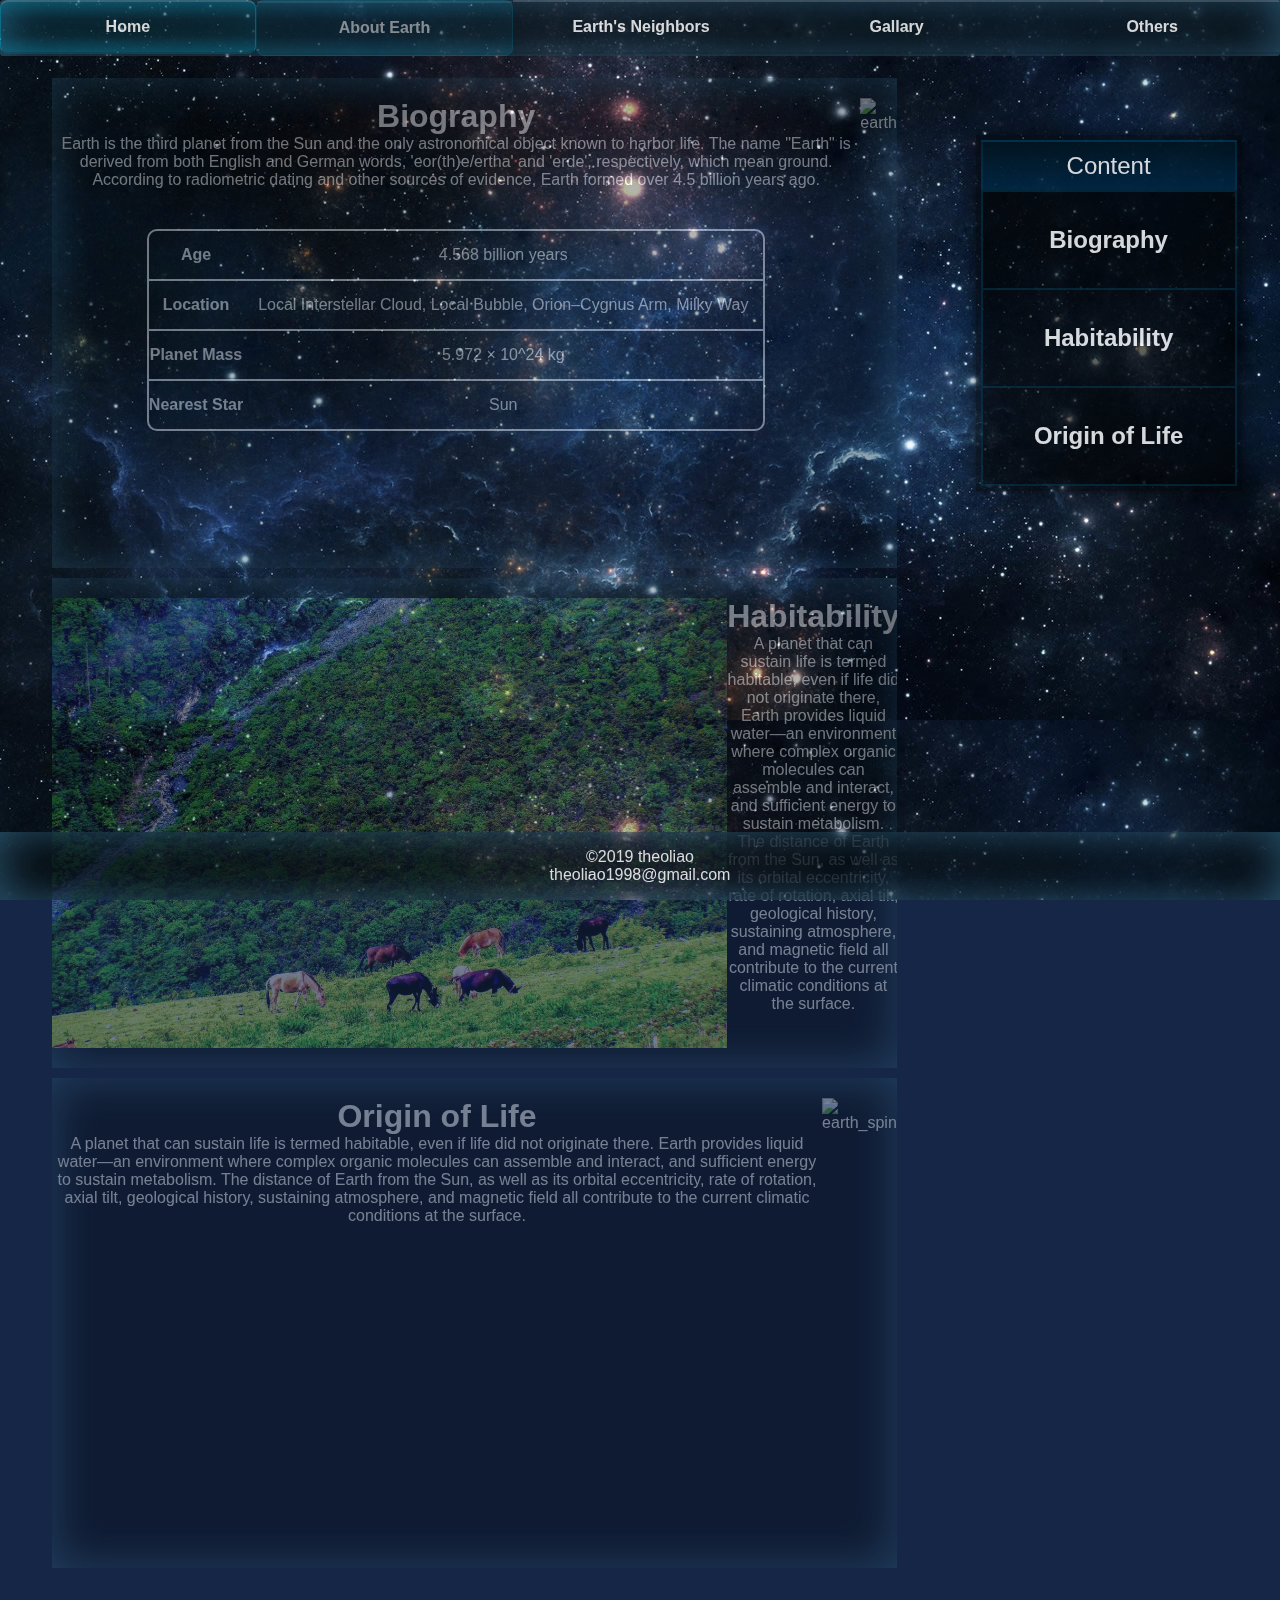
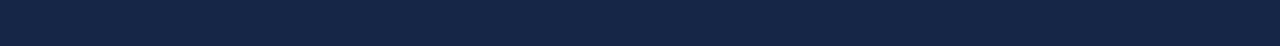
==== about.html @ d1af059e "update" ====
<!DOCTYPE html>
<html lang="en" dir="ltr">
  <head>
    <meta charset="utf-8">
    <meta name="viewport" content="width=device-width, initial-scale=1.0">
    <link rel="apple-touch-icon" sizes="180x180" href="favicon/apple-touch-icon.png">
    <link rel="icon" type="image/png" sizes="32x32" href="favicon/favicon-32x32.png">
    <link rel="icon" type="image/png" sizes="16x16" href="favicon/favicon-16x16.png">
    <link rel="manifest" href="favicon/site.webmanifest">
    <link rel="stylesheet" type="text/css" href="css/html5reset.css">
    <link rel="stylesheet" type="text/css" href="css/background.css">
    <link rel="stylesheet" type="text/css" href="css/scrollbar.css">
    <link rel="stylesheet" type="text/css" href="css/style.css"> 
    <link rel="stylesheet" type="text/css" href="css/table.css">
    <title>Earth - About</title>
  </head>
  <body>
    <div class="skip"><a href="#main">Skip to Main Content</a></div>
    <nav>

      <ul class="navigation">
        <li><a class="page" href="index.html">Home</a></li>
        <li class="here"><a class="page" href="about.html">About Earth</a></li>
        <li><a class="page" href="neighbors.html">Earth's Neighbors</a></li>
        <li><a class="page" href="gallary.html">Gallary</a></li>
        <li><a class="page" href="others.html">Others</a></li>
      </ul>
    </nav>

    <div class="occupy"></div>

    <div class="gridcontainer" id="main">
      <div class="flexcontainer">
        <div class='text box flexcontainer' tabindex="0" id="P1">
              <div>
                <h1>Biography</h1>
                <p>Earth is the third planet from the Sun and the only astronomical object known to harbor life. 
                  The name "Earth" is derived from both English and German words, 'eor(th)e/ertha' and 'erde', 
                  respectively, which mean ground. According to radiometric dating and other sources of evidence,
                   Earth formed over 4.5 billion years ago.
                </p>
                <table>
                  <tbody>
                    <tr>
                        <th scope="row" class="rowhead first">Age</th>
                        <td class="first">4.568 billion years</td>
                    </tr>
                    <tr>
                        <th scope="row" class="rowhead">Location</th>
                        <td>Local Interstellar Cloud, Local Bubble, Orion–Cygnus Arm, Milky Way</td>
                    </tr>
                    <tr>
                        <th scope="row" class="rowhead">Planet Mass</th>
                        <td>5.972 × 10^24 kg </td>
                    </tr>
                    <tr>
                        <th scope="row" class="rowhead">Nearest Star</th>
                        <td>Sun </td>
                    </tr>
                  </tbody>
                </table>
              </div>
              <img src="images/about/earth.jpg" alt="earth">
        </div>
        <div class='text box flexcontainer' tabindex="0" id="P2">
            <img src="images/about/habitability.jpg" alt="habitability">
            <div>
                <h1>Habitability</h1>
                <p>A planet that can sustain life is termed habitable, even if life did not originate there. Earth provides liquid water—an environment where complex organic molecules can assemble and interact, and sufficient energy to sustain metabolism. The distance of Earth from the Sun, as well as its orbital eccentricity, rate of rotation, axial tilt, geological history, sustaining atmosphere, and magnetic field all contribute to the current climatic conditions at the surface.
                </p>
            </div>  
        </div>
        <div class='text box flexcontainer' tabindex="0" id="P3">
            <div>
                <h1>Origin of Life</h1>
                <p>A planet that can sustain life is termed habitable, even if life did not originate there. Earth provides liquid water—an environment where complex organic molecules can assemble and interact, and sufficient energy to sustain metabolism. The distance of Earth from the Sun, as well as its orbital eccentricity, rate of rotation, axial tilt, geological history, sustaining atmosphere, and magnetic field all contribute to the current climatic conditions at the surface.
                </p>
            </div>  
            <img src="images/about/earth_spin.gif" alt="earth_spin">
        </div>
      </div>

        <div class='contenttabel'>
	         <div class='contenttabel-head'>Content</div>
	          <a href="#P1" class='contenttabel-body'>Biography</a>
            <a href="#P2" class='contenttabel-body'>Habitability</a>
            <a href="#P3" class='contenttabel-body'>Origin of Life</a>
        </div>

    </div>

    <div class="occupy"></div>

    <footer>
      <p class="box">&copy;2019 theoliao <br/>
        theoliao1998@gmail.com</p>
    </footer>

  </body>
  <script type="text/javascript" src="js/jquery.min.js"></script>
  <script type="text/javascript" src="js/custom.js"></script>
</html>
---- css/background.css ----
html{
    scroll-behavior: smooth;
    background: #162647; 
    background-image: url('[data-uri]');
    background-repeat: repeat;
    background-attachment:fixed;
    /* background-size: cover; */
}
---- css/scrollbar.css ----
::-webkit-scrollbar {
    display: none;
}

html{
-ms-overflow-style: none;
scrollbar-width: none;
}
---- css/style.css ----
body{
    font-family: 'Quicksand', sans-serif;
    /* background-image: url("../images/universe.jpg");
    background-repeat: repeat;
    background-attachment:fixed; */
    line-height: normal;
    /* position: fixed; */
     /* width: 100vw; */
    /* margin-left:1vw; */
    /* margin-right:8vw; */
}



.navigation {

  display: flex;
  justify-content: center;
  box-shadow: 0 0 3rem rgba(100,200,255,.5) inset;
	background: rgba(0,0,0,.7);
  flex-flow:column wrap;
  padding:0;
  border-radius:3px;


  /* position:fixed;
  width: 100%;
  z-index: 10000; */
}

.here {
  border-radius: .5rem;
	border: 1px solid rgba(0,180,220,0.3);
	background: linear-gradient(180deg,rgba(0,180,220,0.3),rgba(0,180,220,0.1),rgba(0,180,220,0.1),rgba(0,180,220,0.3));
  box-shadow: 0 0 2rem rgba(0,180,220,.1) inset;
  opacity: 0.6;
}

a {
  display: block;
  padding: 1em;
  border: 10px;
  color: white;
  font-weight: bold;
  text-decoration: none;

  /* text-align:center; */
  border-top:2px solid rgba(255,255,255,.2);
  border-bottom:2px solid rgba(0,0,0,.1);
}

.skip > a{
  left: 0;
  padding: 6px;
  position: absolute;
  top: -8vh;
  height: 5vh;
  font-size: 200%;
  -webkit-transition: top 1s ease-out;
  transition: top 1s ease-out;
  z-index: 100000;
}

.skip > a:focus{
  top: 0px;
  background: rgba(0,0,0,.7);
}

ul,
li {
  list-style: none;
  text-align:center;
}

li {
  flex: 1;
}

h1{
  font-size: 200%;
}

h1,p{
  text-align:center;
}

img{
  height: 50vh;
}

.occupy{
    display: none;
}

.box{
	/* height: 20rem; width: 40rem;  */
  color:white; padding: 1rem;
	box-shadow: 0 0 3rem rgba(100,200,255,.5) inset;
	background: rgba(0,0,0,.7);
}

.contenttabel{
	display: none;
  flex-direction: column;
	/* height: 60vh; */
  width: 20vw;
	box-shadow: 0 0 1rem rgba(0,0,0,.7);
  background: rgba(0,0,0,.5);
  color: white;
  text-align: center;
  font-size: 1.5rem;
}
.contenttabel-head{
	/* flex: 0 0 3rem;  */
  /* rgba(255,255,255,.8); */
  line-height: 3rem;
  background-color: black;
	background: linear-gradient(rgb(0,20,30), rgb(0,40,70));
	border: 2px solid rgba(0,90,120,.3);

}
.contenttabel-body{
  display: block;
  padding: 1em;
  border: 10px;
  color: white;
  font-weight: bold;
  text-decoration: none;

  /* text-align:center; */
  border-top:2px solid rgba(255,255,255,.2);
  border-bottom:2px solid rgba(0,0,0,.1);

  flex: 1 1 auto;
  line-height: 3rem;
	background: rgba(0,0,0,.5);
	border: 2px solid rgba(0,90,120,.4);
	border-top:none;
  /* justify-content: center; */
}

.contenttabel-body:hover,
.contenttabel-body:focus,
a:hover,
a:focus,
a:active {
  outline: 0;
  border-radius: .5rem;
  text-decoration: none;
  color: white;
	border: 1px solid rgba(0,180,220,0.5);
	background: linear-gradient(180deg,rgba(0,180,220,0.3),rgba(0,180,220,0.1),rgba(0,180,220,0.1),rgba(0,180,220,0.3));
	box-shadow: 0 0 2rem rgba(0,180,220,.1) inset;
}

.panel:hover{
	filter:brightness(1.2)
}

.gridcontainer{
  display: grid;
  grid-template-columns: 3fr 1fr;
  grid-column-gap: 15px;
  width: auto;
  transition: all 0.2s;
}

.flexcontainer{
  grid-column: 1/3;
  display: flex;
  flex-direction: column;
  /* height: 200vh; */
  justify-content: space-between;
  padding:5px;
  transition: all 0.5s ease-in-out;
  -webkit-transition: all 0.5s ease-in-out;
}




.text{
  padding: 20px 0;
  width: 90%;
  align-self: center;
  height: 110%;
  transition: all 0.5s ease-in-out;
  -webkit-transition: all 0.5s ease;
  margin: 5px;
  overflow: hidden;
  opacity: 0.5;
  /* width: 100%;
  height: 60%; */
}

.focused,
.text:focus,
.text:hover{
  box-shadow:  0 0 5rem rgb(0,110,150);
  /* height: 60vh; */
  border: 20px solid transparent;
	border-image: url(../images/border.png) 5%;
  transition: all 0.5s ease-in-out;
  -webkit-transition: all 0.5s ease-in-out;
  opacity: 1;
  height: 100%;
  overflow: hidden;
  /* z-index: 999; */
}

.overview {
  margin: 0 auto;

  width: 100%;
  height: 0;
  padding-bottom: 30%;
  background-image: url(../images/neighbors/overview.jpg);
  background-size: cover;
  background-position: 50% 0;

}

.reference{
  font-size: 150%;
  text-align: left;
}

cite { 
  font-family:"Times New Roman", Times, serif;
  font-style: italic;
}

footer{
  min-height: 60px;
  text-align: center;
  /* position: fixed; */
  width: 100%;
  bottom: 0;
}

footer p{
    color: white;
}

.out{
  transform: translateX(-100%);
}

@media all and (min-width:500px){
  .navigation{
    flex-flow: row wrap;
    /* justify-content:space-around; */
  }
}
@media all and (min-width:1000px){
  /* .text > .flexcontainer > .div{
    width:30%;
  } */
  .navigation{
    flex-flow: row wrap;
    position:fixed;
    width: 100%;
    z-index: 10000;
    /*
    flex-flow:column wrap;
    padding:0;
    border-radius:3px; */
  }
  .navigation a{
    text-align:center;
    border-top:2px solid rgba(255,255,255,.2);
    border-bottom:2px solid rgba(0,0,0,.1);
  }

  .occupy{
      display: block;
  }

  .flexcontainer{
    grid-column: 1/2;
  }

  .flexcontainer > .flexcontainer{
    flex-direction: row;
  }

  .contenttabel{
    display: flex;
    grid-column: 2/3;
    /* height: 200vh; */
    padding:5px;
    position: fixed;
    right:3vw;
    top:15vh;
  }



  footer{
    position: fixed;
  }
}

@media screen and (prefers-reduced-motion: reduce){
  html{
      scroll-behavior: auto; /* Removes scroll animation */
  }

  .skip a{
    -webkit-transition: none; /* Your code here - set to default setting */
    transition: none; /* Your code here - set to default setting */
  }

  .skip a:focus{
    top:0;
  }
}
---- css/table.css ----
table{
    border: 2px solid white !important;
    border-collapse: separate;
    border-radius: 10px;
    margin: 5% auto;
}

.rowhead{
    border-top: 2px solid white;
}

td{
    text-align: center;
    border-top: 2px solid white;
    padding: 15px;
}

.first{
    border-top: none;
}
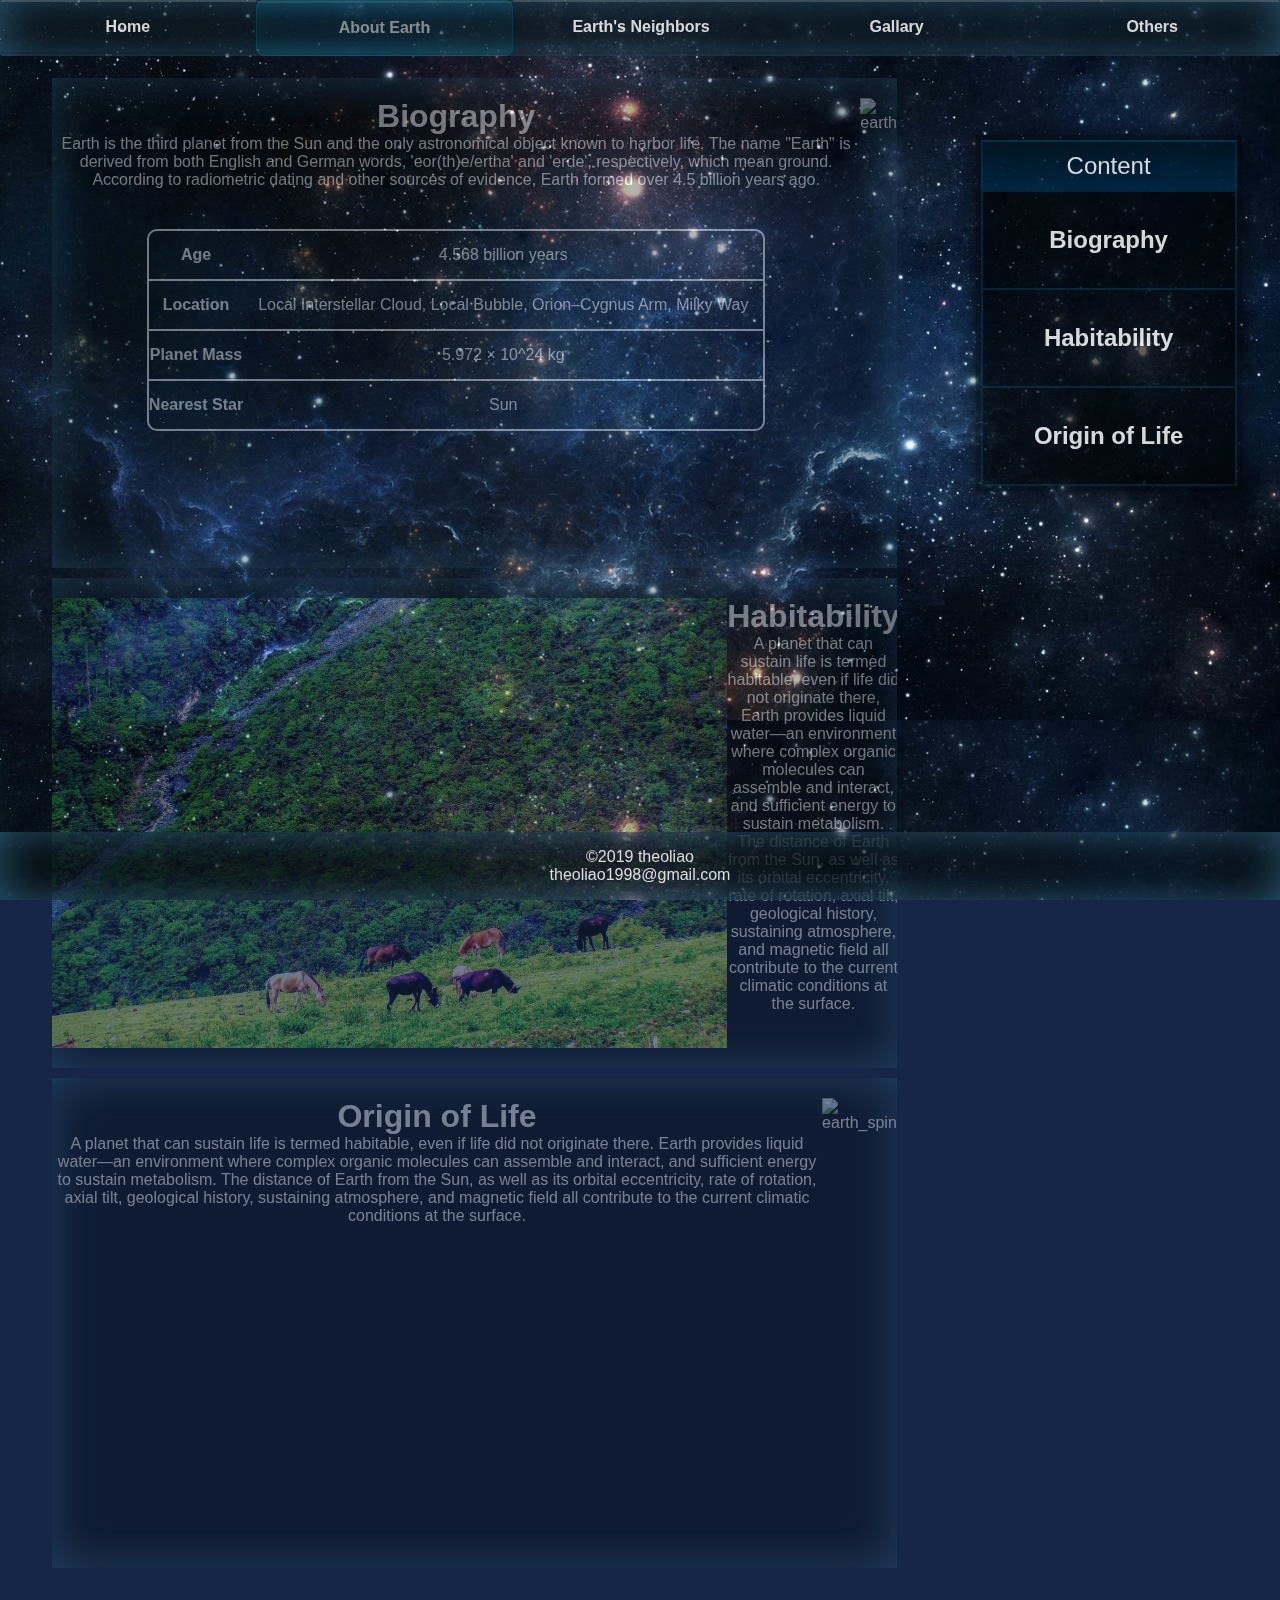
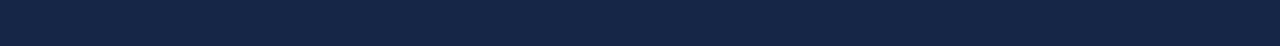
==== commit 4c5abace: "add Google Analytics" ====
--- a/about.html
+++ b/about.html
@@ -13,6 +13,14 @@
     <link rel="stylesheet" type="text/css" href="css/style.css"> 
     <link rel="stylesheet" type="text/css" href="css/table.css">
     <title>Earth - About</title>
+    <!-- Global site tag (gtag.js) - Google Analytics -->
+    <script async src="https://www.googletagmanager.com/gtag/js?id=UA-151638485-1"></script>
+    <script>
+      window.dataLayer = window.dataLayer || [];
+      function gtag(){dataLayer.push(arguments);}
+      gtag('js', new Date());
+      gtag('config', 'UA-151638485-1');
+    </script>
   </head>
   <body>
     <div class="skip"><a href="#main">Skip to Main Content</a></div>
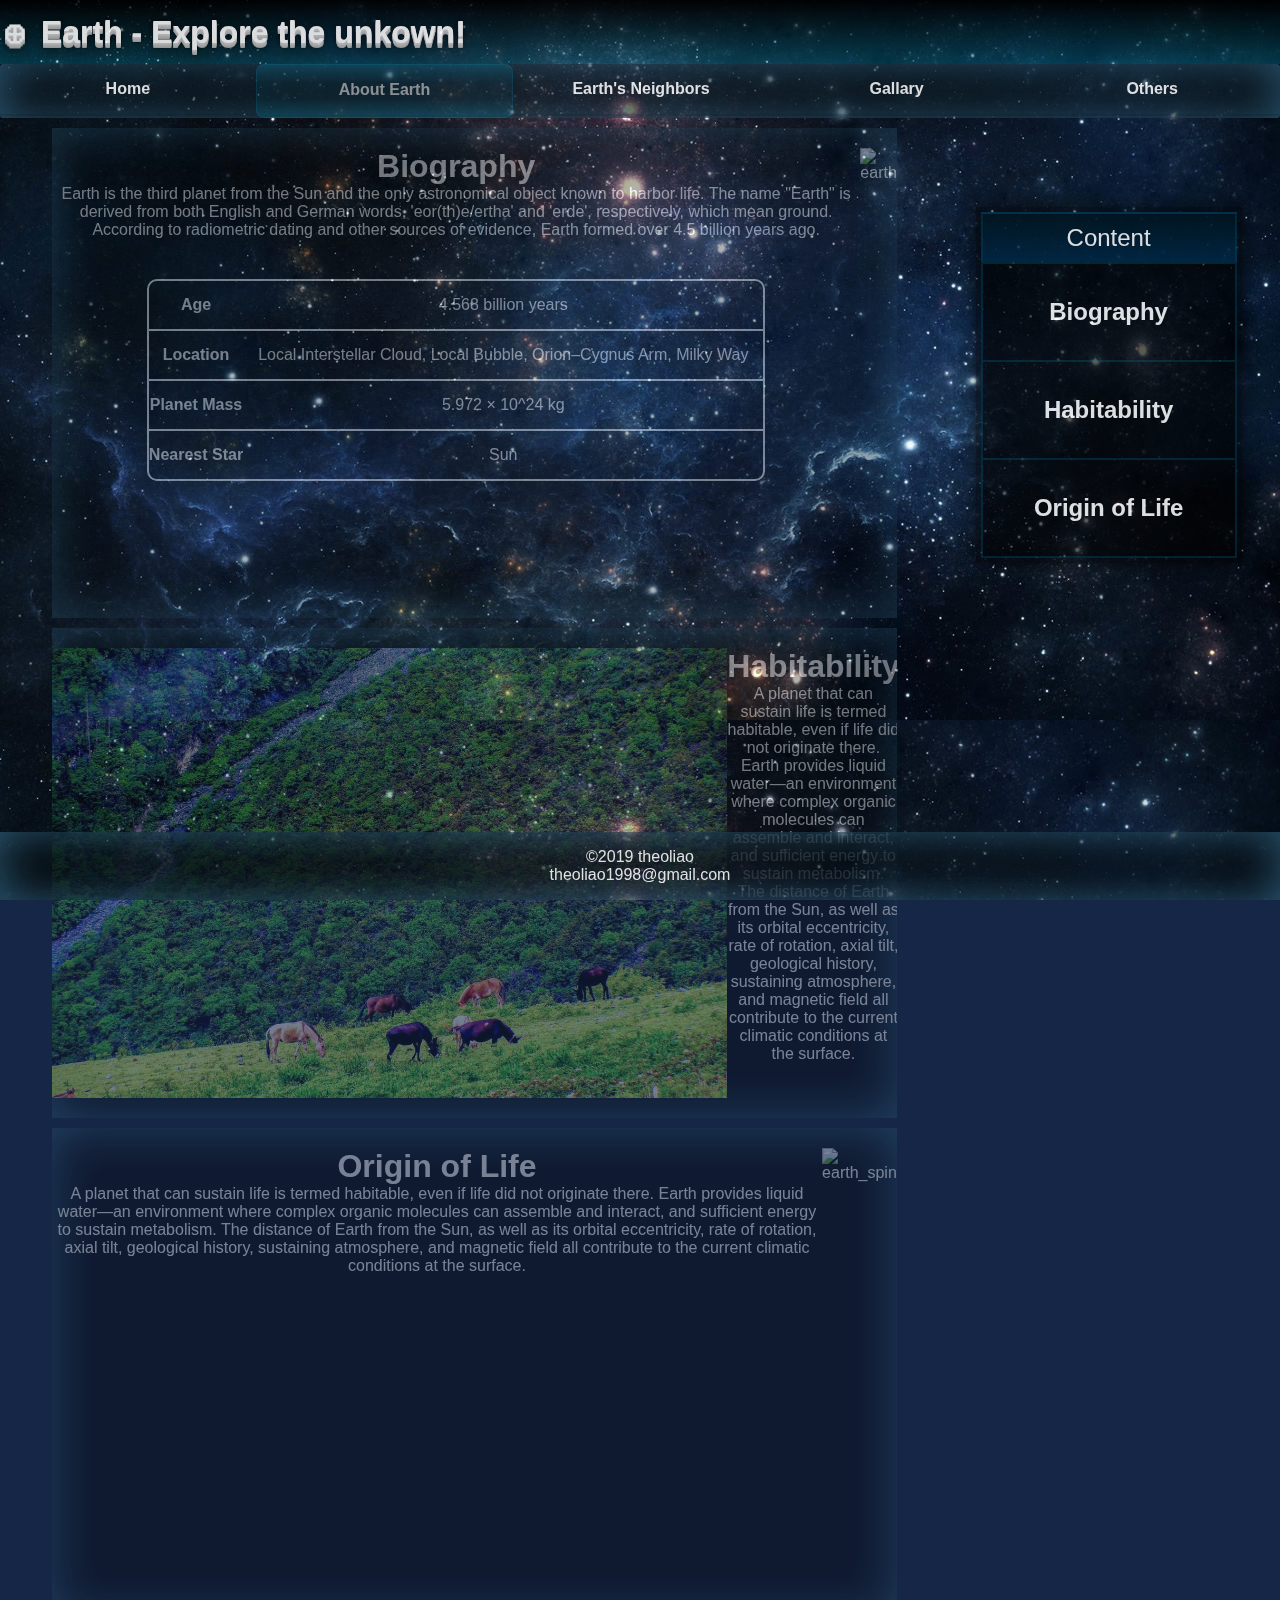
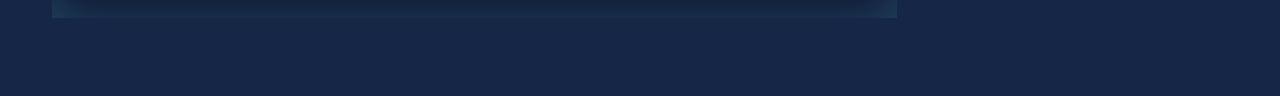
==== commit 154ac0af: "add headers" ====
--- a/about.html
+++ b/about.html
@@ -24,6 +24,7 @@
   </head>
   <body>
     <div class="skip"><a href="#main">Skip to Main Content</a></div>
+    <header class="hit-the-floor">🜨 Earth - Explore the unkown!</header>
     <nav>
 
       <ul class="navigation">
@@ -34,8 +35,6 @@
         <li><a class="page" href="others.html">Others</a></li>
       </ul>
     </nav>
-
-    <div class="occupy"></div>
 
     <div class="gridcontainer" id="main">
       <div class="flexcontainer">
--- a/css/style.css
+++ b/css/style.css
@@ -28,6 +28,40 @@
   z-index: 10000; */
 }
 
+.isFixed{
+  position: fixed;
+}
+
+header{
+  /* font-size: 300%; */
+  color: white;
+  /* line-height: 250%; */
+  background: linear-gradient(180deg,black,rgba(0,180,220,0.3));
+  line-height: 2em;
+}
+
+.hit-the-floor {
+  color: #fff;
+  font-size: 2em;
+  font-weight: bold;
+  font-family: Helvetica;
+  text-shadow: 
+    0 1px 0 #ccc, 
+    0 2px 0 #c9c9c9, 
+    0 3px 0 #bbb, 
+    0 4px 0 #b9b9b9, 
+    0 5px 0 #aaa, 
+    0 6px 1px rgba(0,0,0,.1), 
+    0 0 5px rgba(0,0,0,.1), 
+    0 1px 3px rgba(0,0,0,.3), 
+    0 3px 5px rgba(0,0,0,.2), 
+    0 5px 10px rgba(0,0,0,.25), 
+    0 10px 10px rgba(0,0,0,.2), 
+    0 20px 20px rgba(0,0,0,.15);
+}
+
+
+
 .here {
   border-radius: .5rem;
 	border: 1px solid rgba(0,180,220,0.3);
@@ -36,6 +70,12 @@
   opacity: 0.6;
 }
 
+/* li{
+  display: block;
+  color: white;
+  font-weight: bold;
+} */
+
 a {
   display: block;
   padding: 1em;
@@ -55,10 +95,17 @@
   position: absolute;
   top: -8vh;
   height: 5vh;
-  font-size: 200%;
+  line-height: 5vh;
   -webkit-transition: top 1s ease-out;
   transition: top 1s ease-out;
   z-index: 100000;
+
+  outline: 0;
+  border-radius: .5rem;
+  color: white;
+	border: 1px solid rgba(0,180,220,0.5);
+	background: black;
+	box-shadow: 0 0 2rem rgba(0,180,220,.1) inset;
 }
 
 .skip > a:focus{
@@ -90,6 +137,13 @@
 
 .occupy{
     display: none;
+}
+
+:target::before {
+  content: "";
+  display: block;
+  height: 60px; /* fixed header height*/
+  margin: -60px 0 0; /* negative fixed header height */
 }
 
 .box{
@@ -183,7 +237,7 @@
   padding: 20px 0;
   width: 90%;
   align-self: center;
-  height: 110%;
+  height: 100%;
   transition: all 0.5s ease-in-out;
   -webkit-transition: all 0.5s ease;
   margin: 5px;
@@ -203,9 +257,9 @@
   transition: all 0.5s ease-in-out;
   -webkit-transition: all 0.5s ease-in-out;
   opacity: 1;
-  height: 100%;
+  height: 123%;
   overflow: hidden;
-  /* z-index: 999; */
+  z-index: 10000000;
 }
 
 .overview {
@@ -246,10 +300,16 @@
   transform: translateX(-100%);
 }
 
-@media all and (min-width:500px){
+@media all and (min-width:600px){
   .navigation{
     flex-flow: row wrap;
     /* justify-content:space-around; */
+  }
+  .page{
+    white-space:nowrap;
+  }
+  a{
+    border-top: none;
   }
 }
 @media all and (min-width:1000px){
@@ -258,9 +318,10 @@
   } */
   .navigation{
     flex-flow: row wrap;
-    position:fixed;
+    /* position:fixed; */
     width: 100%;
     z-index: 10000;
+    top:0;
     /*
     flex-flow:column wrap;
     padding:0;
@@ -268,12 +329,13 @@
   }
   .navigation a{
     text-align:center;
-    border-top:2px solid rgba(255,255,255,.2);
+    /* border-top:2px solid rgba(255,255,255,.2); */
     border-bottom:2px solid rgba(0,0,0,.1);
   }
 
   .occupy{
       display: block;
+      visibility: hidden;
   }
 
   .flexcontainer{
@@ -291,9 +353,9 @@
     padding:5px;
     position: fixed;
     right:3vw;
-    top:15vh;
-  }
-
+    top:23vh;
+    z-index: 1;
+  }
 
 
   footer{
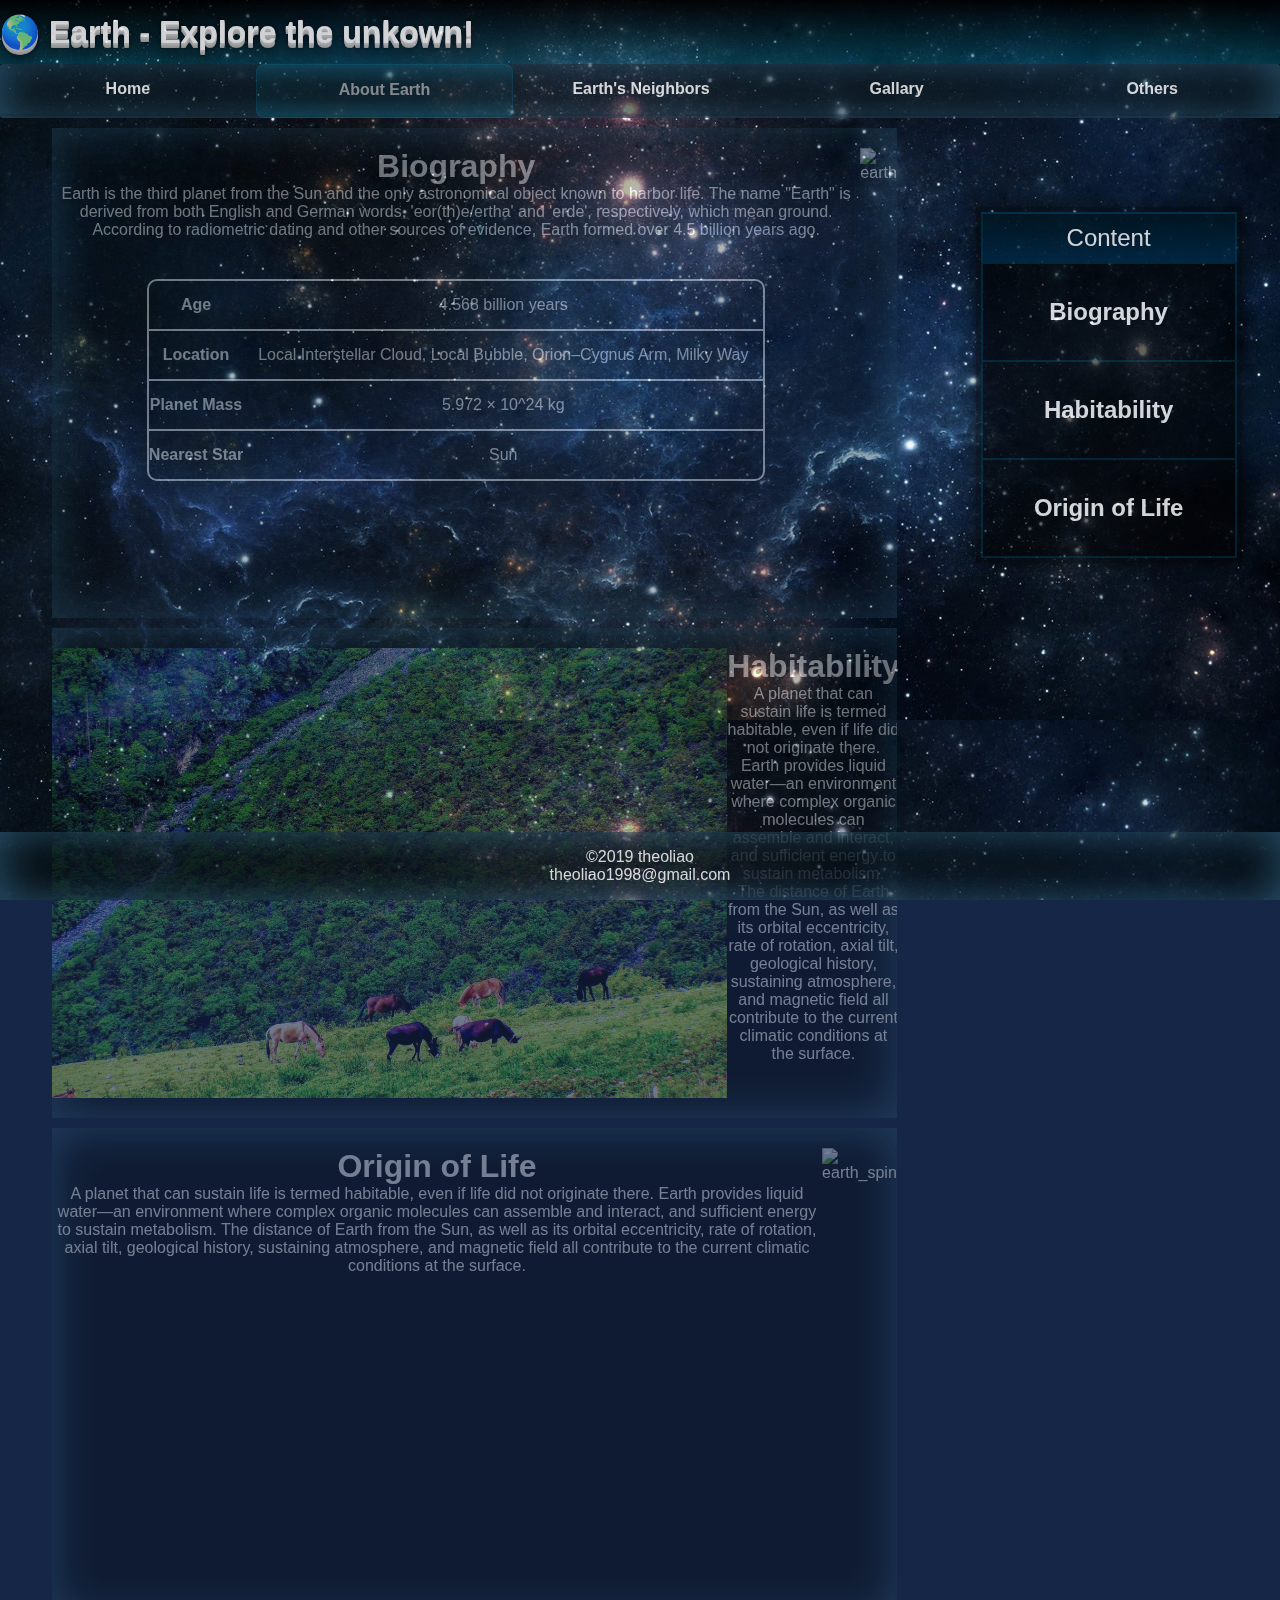
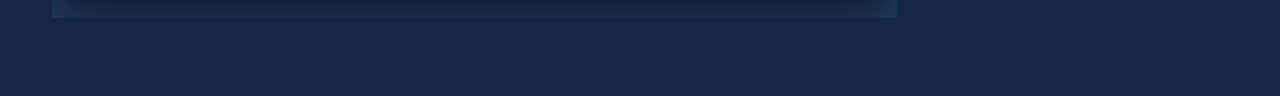
==== commit 0b74e7d4: "update" ====
--- a/about.html
+++ b/about.html
@@ -24,7 +24,7 @@
   </head>
   <body>
     <div class="skip"><a href="#main">Skip to Main Content</a></div>
-    <header class="hit-the-floor">🜨 Earth - Explore the unkown!</header>
+    <header class="hit-the-floor">🌎 Earth - Explore the unkown!</header>
     <nav>
 
       <ul class="navigation">
--- a/css/style.css
+++ b/css/style.css
@@ -217,6 +217,7 @@
   grid-column-gap: 15px;
   width: auto;
   transition: all 0.2s;
+  -webkit-transition:all 0.2s;
 }
 
 .flexcontainer{
@@ -376,4 +377,26 @@
   .skip a:focus{
     top:0;
   }
-}
+
+  .gridcontainer{
+    transition: none;
+    -webkit-transition:none;
+  }
+  
+  .flexcontainer{
+    transition: none;
+    -webkit-transition: none;
+  }
+  
+  .text{
+    transition: none;
+    -webkit-transition: none;
+  }
+  
+  .focused,
+  .text:focus,
+  .text:hover{
+    transition: none;
+    -webkit-transition: none;
+  }
+}
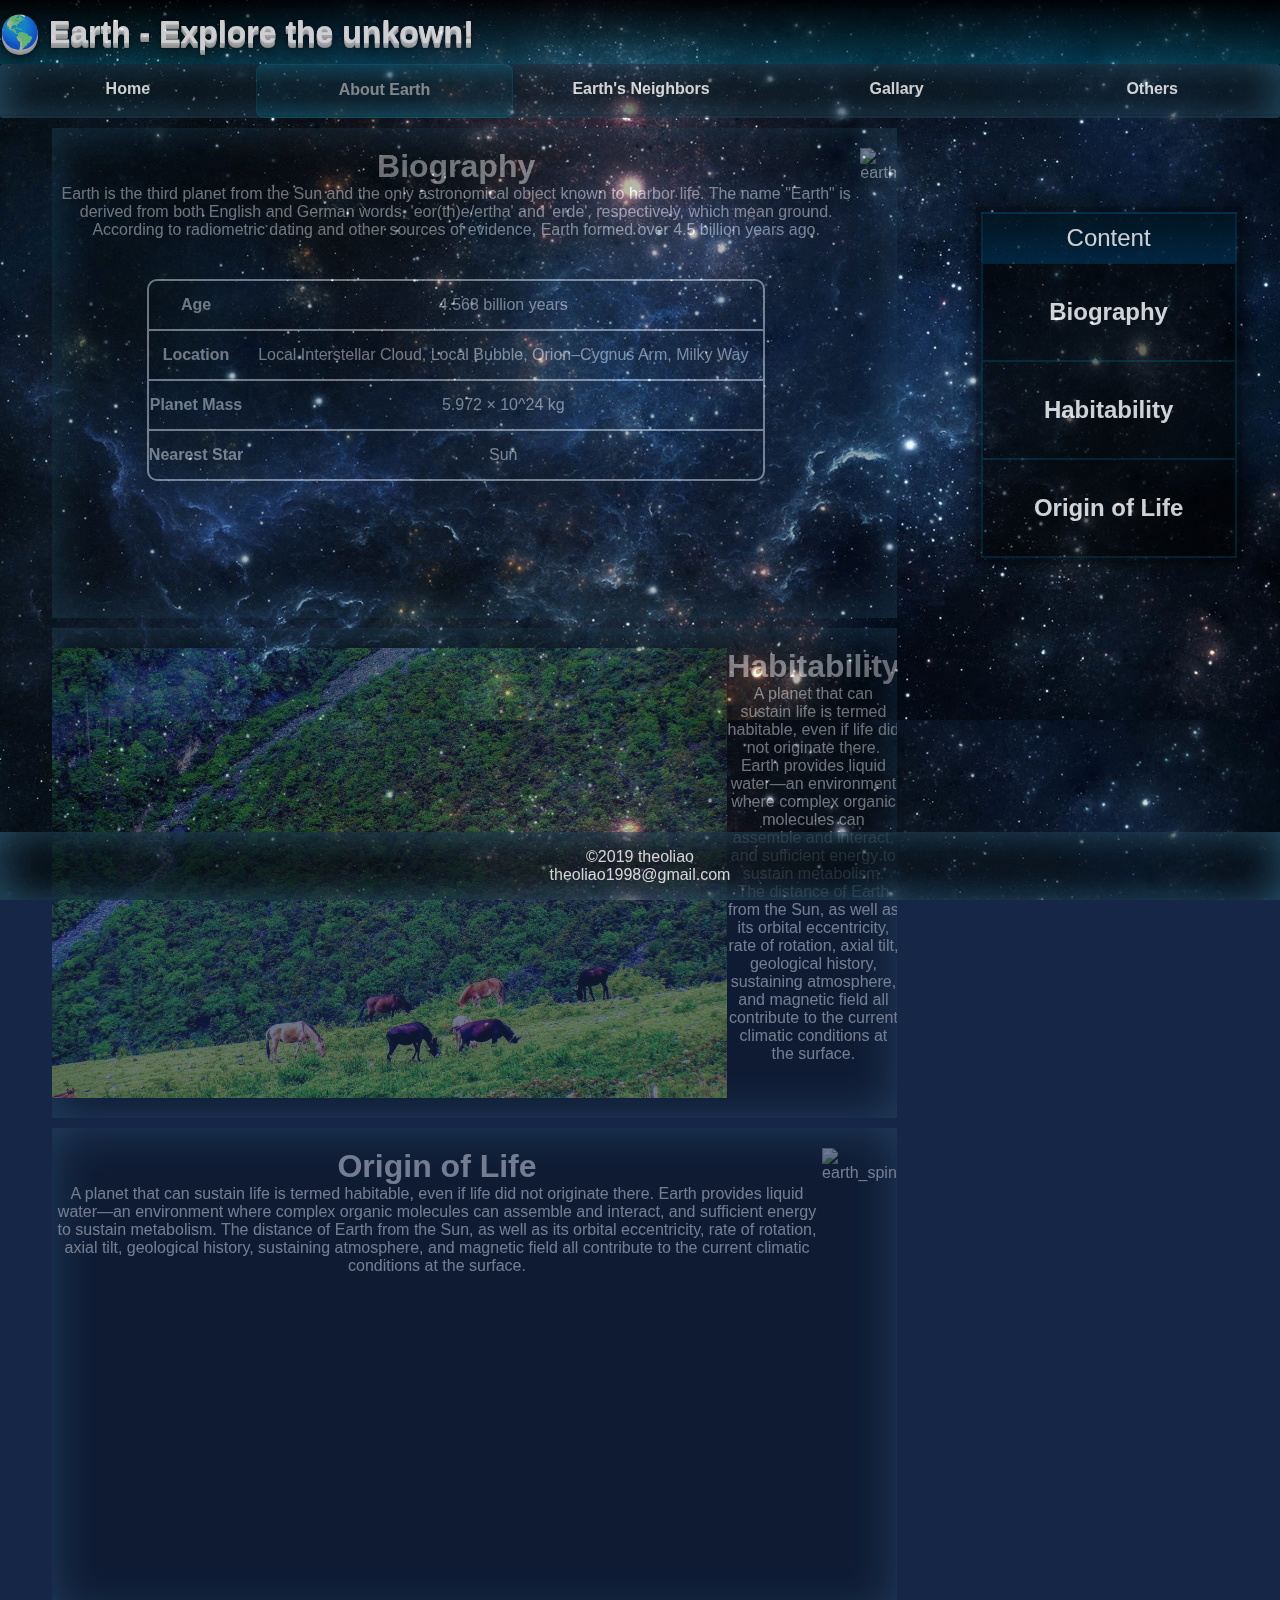
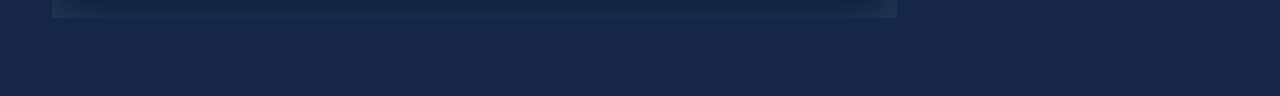
==== commit 3e187d07: "update" ====
--- a/about.html
+++ b/about.html
@@ -35,8 +35,8 @@
         <li><a class="page" href="others.html">Others</a></li>
       </ul>
     </nav>
-
-    <div class="gridcontainer" id="main">
+    <main  id="main">
+    <div class="gridcontainer">
       <div class="flexcontainer">
         <div class='text box flexcontainer' tabindex="0" id="P1">
               <div>
@@ -97,7 +97,7 @@
     </div>
 
     <div class="occupy"></div>
-
+    </main>
     <footer>
       <p class="box">&copy;2019 theoliao <br/>
         theoliao1998@gmail.com</p>
--- a/css/style.css
+++ b/css/style.css
@@ -131,8 +131,23 @@
   text-align:center;
 }
 
-img{
+/* img{
   height: 50vh;
+} */
+
+
+.img-container{
+  height: 80vh;
+}
+
+#testimg{
+  width:100%;
+  height:100%;
+}
+
+#testimg2{
+  width:100%;
+  height:100%;
 }
 
 .occupy{
@@ -224,7 +239,7 @@
   grid-column: 1/3;
   display: flex;
   flex-direction: column;
-  /* height: 200vh; */
+  
   justify-content: space-between;
   padding:5px;
   transition: all 0.5s ease-in-out;
@@ -265,7 +280,6 @@
 
 .overview {
   margin: 0 auto;
-
   width: 100%;
   height: 0;
   padding-bottom: 30%;
@@ -313,10 +327,13 @@
     border-top: none;
   }
 }
-@media all and (min-width:1000px){
+@media all and (min-width:1050px){
   /* .text > .flexcontainer > .div{
     width:30%;
   } */
+  img{
+    height: 50vh;
+  }
   .navigation{
     flex-flow: row wrap;
     /* position:fixed; */
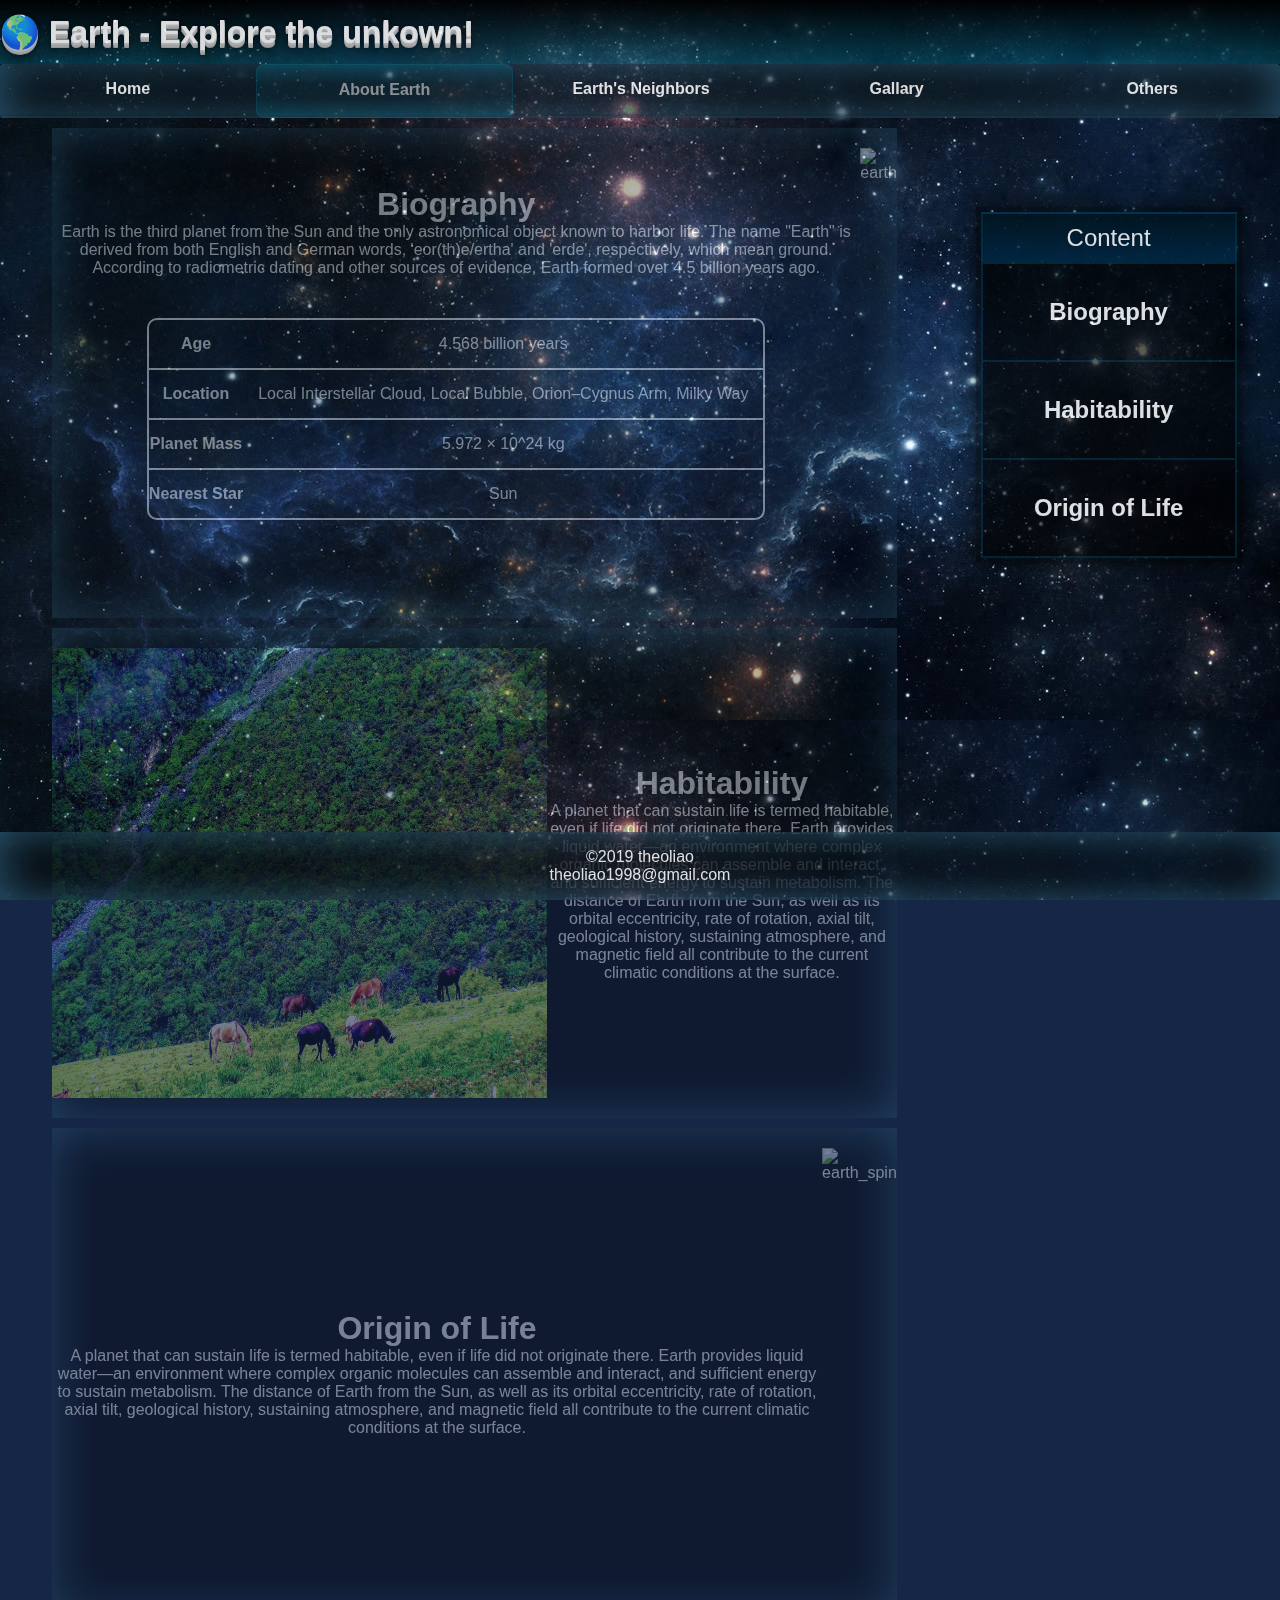
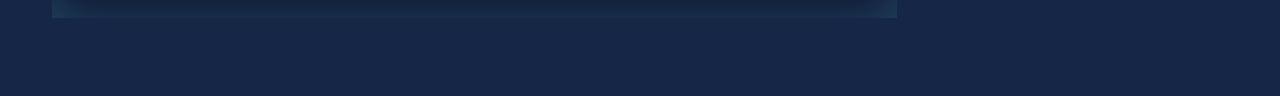
==== commit c859801a: "update" ====
--- a/about.html
+++ b/about.html
@@ -70,7 +70,7 @@
               <img src="images/about/earth.jpg" alt="earth">
         </div>
         <div class='text box flexcontainer' tabindex="0" id="P2">
-            <img src="images/about/habitability.jpg" alt="habitability">
+            <img src="images/about/habitability.jpg" alt="habitability" id="widest">
             <div>
                 <h1>Habitability</h1>
                 <p>A planet that can sustain life is termed habitable, even if life did not originate there. Earth provides liquid water—an environment where complex organic molecules can assemble and interact, and sufficient energy to sustain metabolism. The distance of Earth from the Sun, as well as its orbital eccentricity, rate of rotation, axial tilt, geological history, sustaining atmosphere, and magnetic field all contribute to the current climatic conditions at the surface.
--- a/css/style.css
+++ b/css/style.css
@@ -239,11 +239,12 @@
   grid-column: 1/3;
   display: flex;
   flex-direction: column;
-  
+  align-items: center;
   justify-content: space-between;
   padding:5px;
   transition: all 0.5s ease-in-out;
   -webkit-transition: all 0.5s ease-in-out;
+  /* flex-basis:100%; */
 }
 
 
@@ -274,7 +275,7 @@
   -webkit-transition: all 0.5s ease-in-out;
   opacity: 1;
   height: 123%;
-  overflow: hidden;
+  overflow: auto;
   z-index: 10000000;
 }
 
@@ -327,6 +328,13 @@
     border-top: none;
   }
 }
+
+@media all and (min-width:600px) and  (orientation:landscape){
+  .flexcontainer > .flexcontainer{
+    flex-direction: row;
+  }
+}
+
 @media all and (min-width:1050px){
   /* .text > .flexcontainer > .div{
     width:30%;
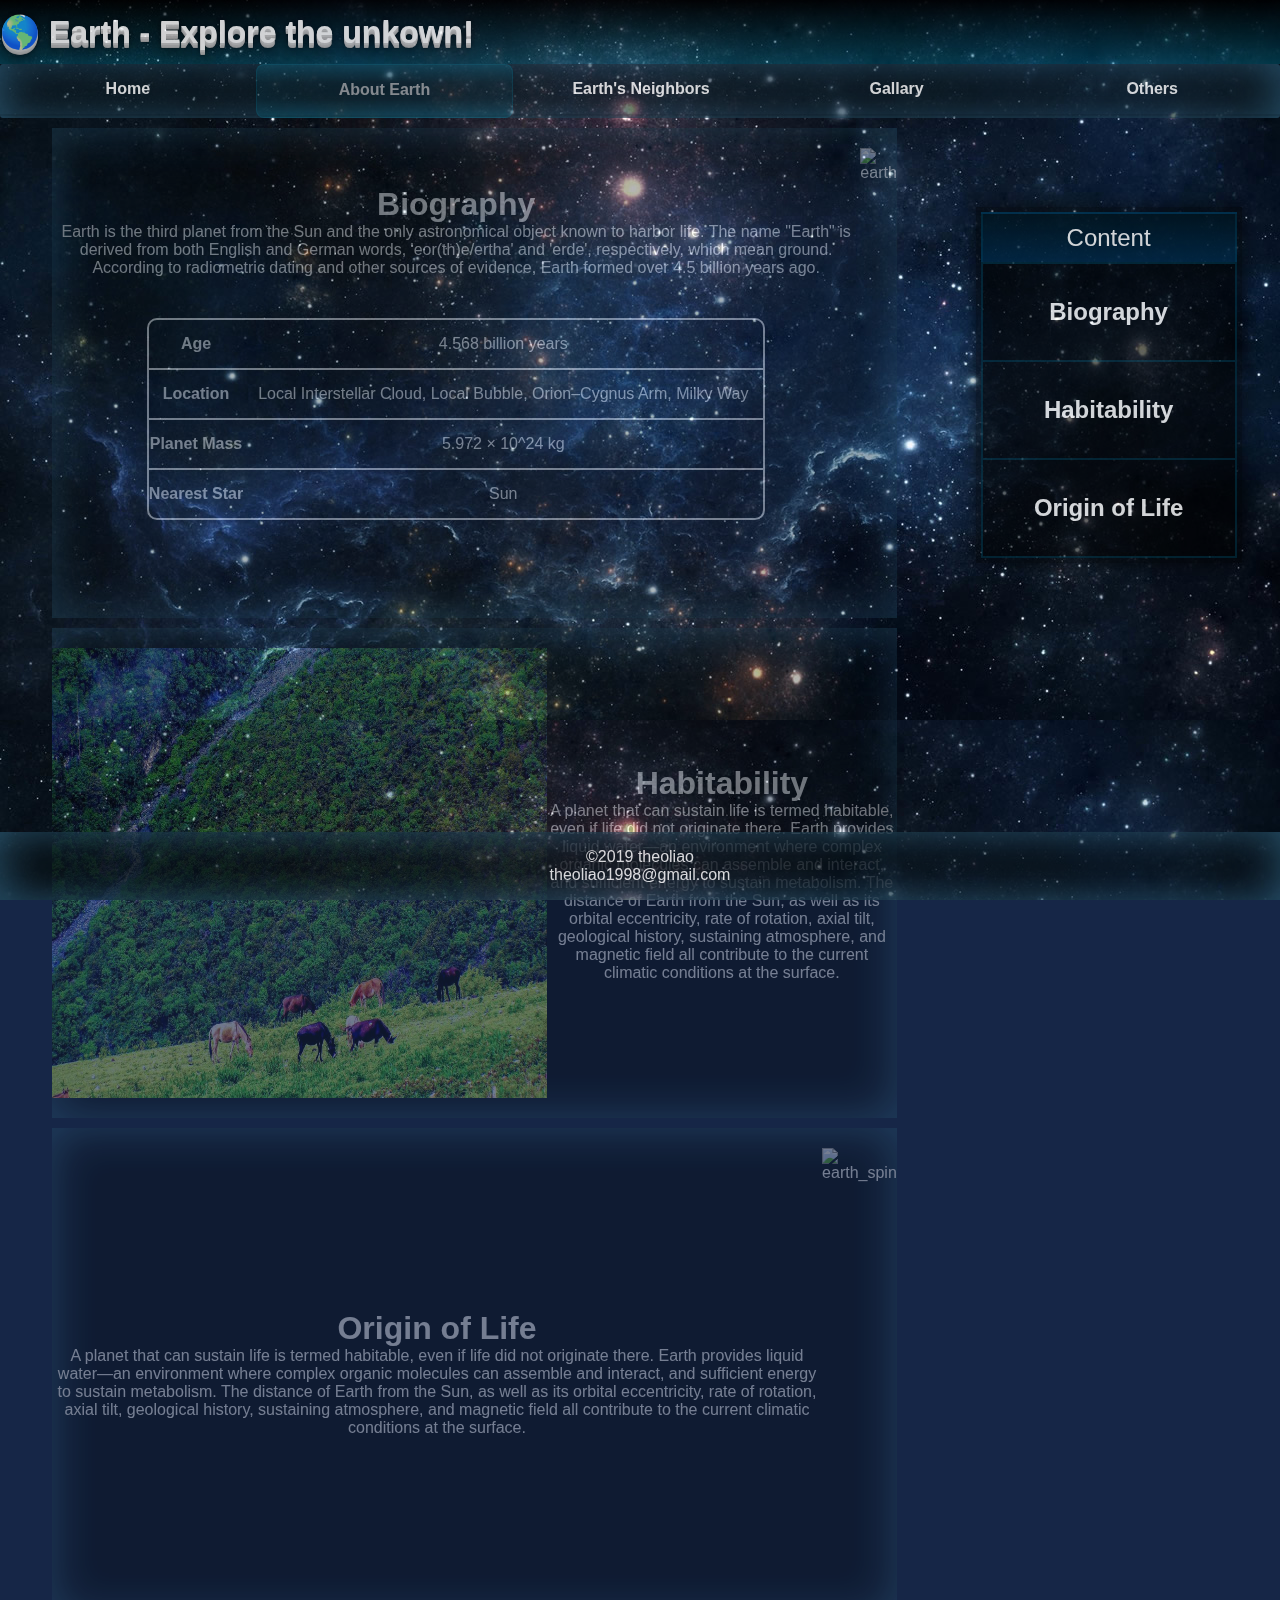
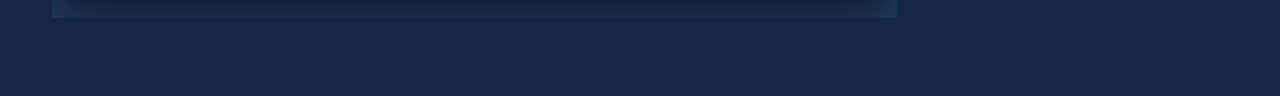
==== commit 6f00b82d: "update" ====
--- a/about.html
+++ b/about.html
@@ -9,7 +9,7 @@
     <link rel="manifest" href="favicon/site.webmanifest">
     <link rel="stylesheet" type="text/css" href="css/html5reset.css">
     <link rel="stylesheet" type="text/css" href="css/background.css">
-    <link rel="stylesheet" type="text/css" href="css/scrollbar.css">
+    <!-- <link rel="stylesheet" type="text/css" href="css/scrollbar.css"> -->
     <link rel="stylesheet" type="text/css" href="css/style.css"> 
     <link rel="stylesheet" type="text/css" href="css/table.css">
     <title>Earth - About</title>
--- a/css/style.css
+++ b/css/style.css
@@ -274,20 +274,9 @@
   transition: all 0.5s ease-in-out;
   -webkit-transition: all 0.5s ease-in-out;
   opacity: 1;
-  height: 123%;
+  height: 100%;
   overflow: auto;
   z-index: 10000000;
-}
-
-.overview {
-  margin: 0 auto;
-  width: 100%;
-  height: 0;
-  padding-bottom: 30%;
-  background-image: url(../images/neighbors/overview.jpg);
-  background-size: cover;
-  background-position: 50% 0;
-
 }
 
 .reference{
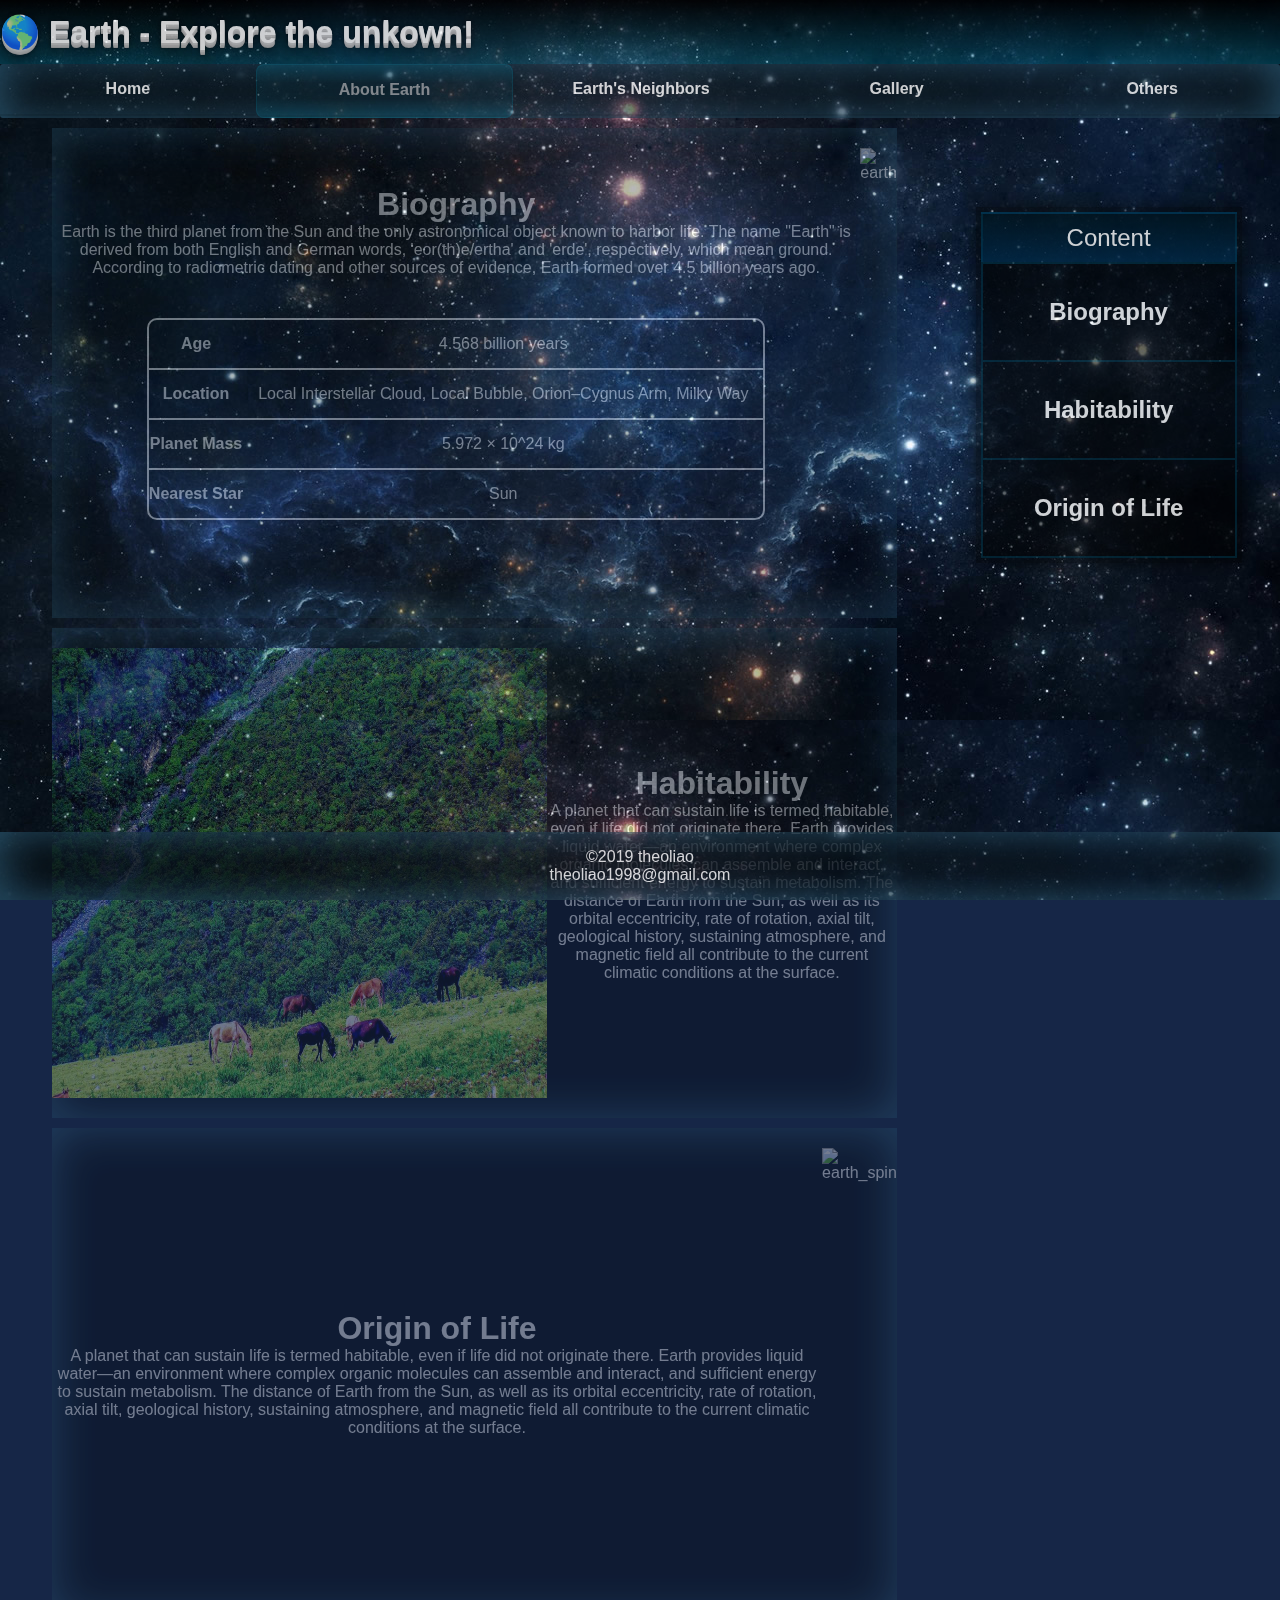
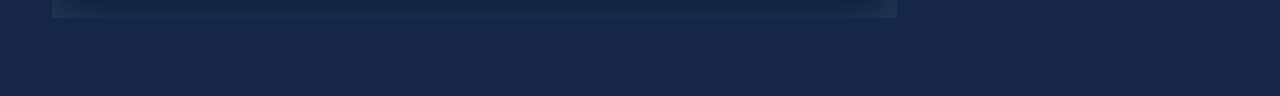
==== commit 41e7b9c7: "final" ====
--- a/about.html
+++ b/about.html
@@ -31,7 +31,7 @@
         <li><a class="page" href="index.html">Home</a></li>
         <li class="here"><a class="page" href="about.html">About Earth</a></li>
         <li><a class="page" href="neighbors.html">Earth's Neighbors</a></li>
-        <li><a class="page" href="gallary.html">Gallary</a></li>
+        <li><a class="page" href="gallery.html">Gallery</a></li>
         <li><a class="page" href="others.html">Others</a></li>
       </ul>
     </nav>
